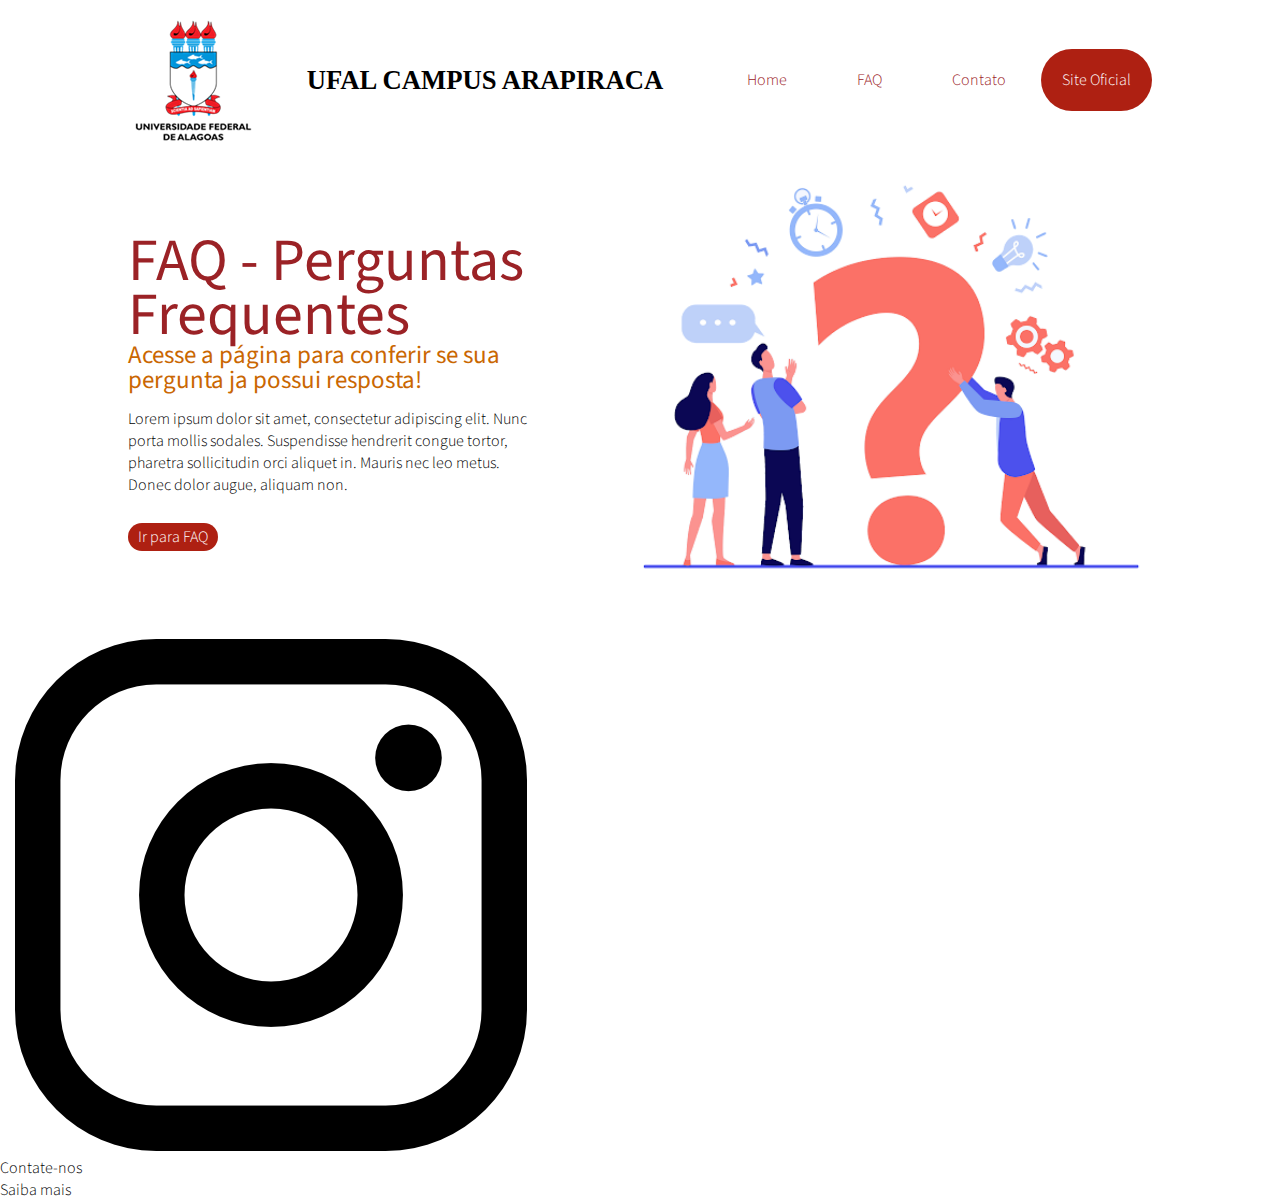
==== index.html @ 3cad09ba "Add files via upload" ====
<!DOCTYPE html>
<html>
  <head>
    <meta charset="UTF-8">
    <meta name="viewport" content="width=device-width, initial-scale=1.0">
    <link rel="stylesheet" type="text/css" href="./assets/css/style.css">
    <title>Meu Site</title>
  </head>


  <body>
    <!--inicio header-->
    <header class="container">
      <section class="row">
        <img id="imagem-brasao" src="./assets/images/brasao.png" alt="Brasao UFAL">
      <p id="texto-header">UFAL CAMPUS ARAPIRACA</p>
      
        <!--inicio nav-->
      <nav>
        <ul>
          <a href="#">
            <li>Home</li>
          </a>
          <a href="./faq.html">
            <li>FAQ</li>
          </a>
          <a href="#">
            <li>Contato</li>
          </a>
          <a href="http://ufal.br" class="btn btn-ufal">
            <li>Site Oficial</li>
          </a>
        </ul>
      </nav>
      <!--Fim nav-->
      </section>
    </header>
    <!--Fim header-->

    <!--Container-->
    <main class="container">
      <section class="row faq1">
        <article>
            <h1>FAQ - Perguntas Frequentes</h1>
            <h2>Acesse a página para conferir se sua pergunta ja possui resposta!</h2>
            <p>
              Lorem ipsum dolor sit amet, consectetur adipiscing elit. 
              Nunc porta mollis sodales. 
              Suspendisse hendrerit congue tortor, pharetra sollicitudin orci aliquet in. 
              Mauris nec leo metus. Donec dolor augue, aliquam non.
            </p>
          <a href="./faq.html" class="btn btn-sm">Ir para FAQ</a>
        </article>
        <!--End article-->
        <figcaption>
          <img id="ask-img" src="./assets/images/ask.png" alt="Ilustracao
          pessoas fazendo pergunta">
        </figcaption>
        <!--End Section-->
      </section>
      <!--Container-->
      
    </main> 
    
    <!--footer-->
    <footer>
      <ul>
        <li>
          <a href="http://instagram.com/cpt.ufal.arapiraca">
            <img src="./assets/images/logo_insta.png" alt="Instagram">
          </a>
        </li>
        <li>Contate-nos</li>
        <li>Saiba mais</li>
      </ul>
    </footer>
  </body>
</html>
---- assets/css/style.css ----
/*Fonte importada*/
@import url("https://fonts.googleapis.com/css2?family=Source+Sans+Pro:wght@200;300;400&display=swap");
/*Estilo header importado*/
@import "./header.css";

/*Importando botoes*/
@import "./buttons.css";

/*importando main*/
@import "./main.css";

* {
  margin: 0;
  border: 0;
  padding: 0;
  font-size: 100%;
  font: inherit;
  vertical-align: baseline;
  text-decoration: none;
  font-family: "Source Sans Pro", sans-serif;
  font-weight: 300;
}
.container {
  margin: 15px auto;
  width: 1024px;
  display: flex;
  flex-direction: column;
}
.row {
  display: flex;
  flex-direction: row;
}
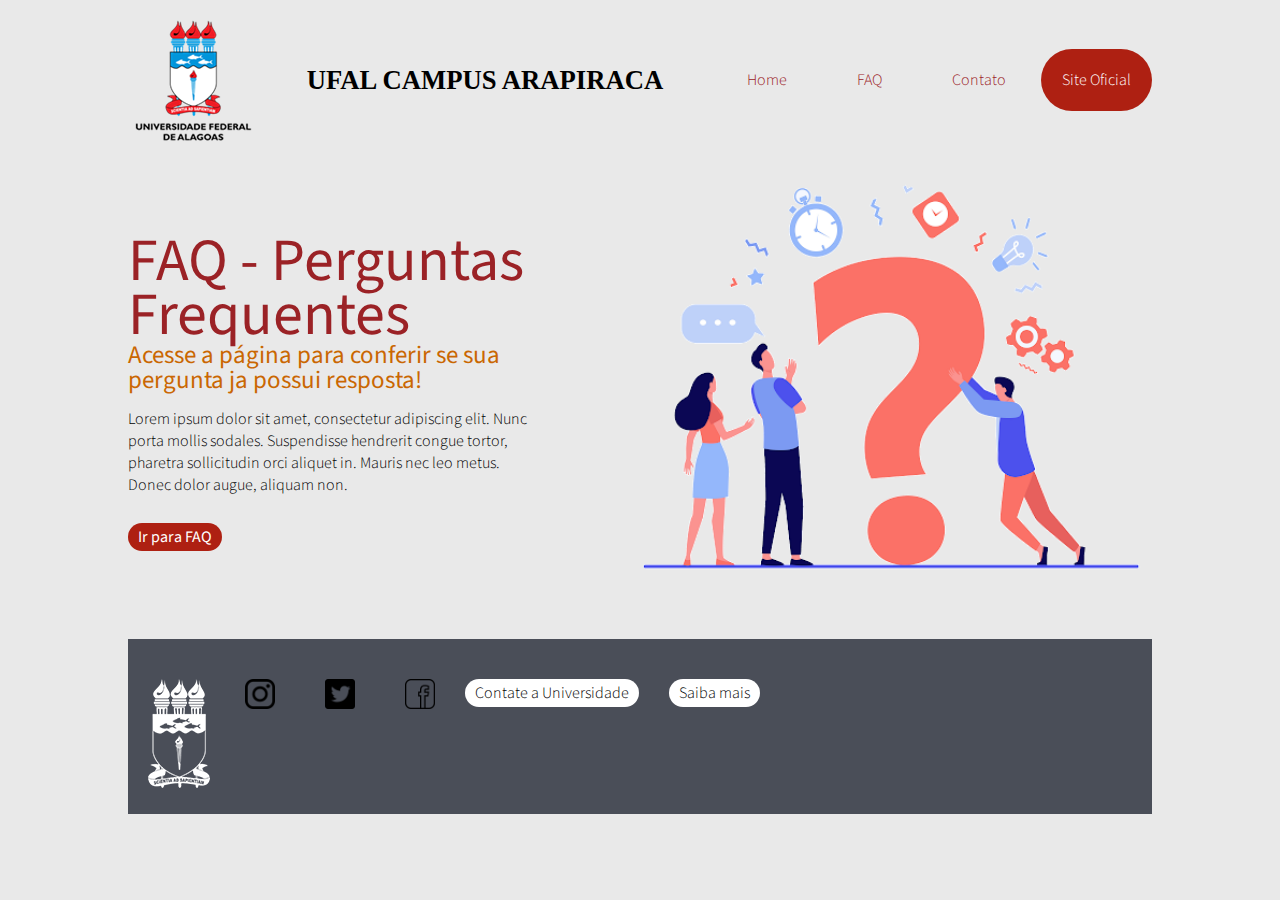
==== commit b67f6c31: "HTML e CSS quase prontos" ====
--- a/index.html
+++ b/index.html
@@ -24,7 +24,7 @@
           <a href="./faq.html">
             <li>FAQ</li>
           </a>
-          <a href="#">
+          <a href="https://arapiraca.ufal.br/graduacao/ciencia-da-computacao">
             <li>Contato</li>
           </a>
           <a href="http://ufal.br" class="btn btn-ufal">
@@ -59,19 +59,35 @@
         <!--End Section-->
       </section>
       <!--Container-->
-      
     </main> 
     
     <!--footer-->
-    <footer>
-      <ul>
-        <li>
-          <a href="http://instagram.com/cpt.ufal.arapiraca">
-            <img src="./assets/images/logo_insta.png" alt="Instagram">
-          </a>
-        </li>
-        <li>Contate-nos</li>
-        <li>Saiba mais</li>
+    <footer class="container">
+        <ul class="row">
+            <li>
+              <img id="brasao-footer" src="./assets/images/brasao-branco.png" alt="Brasao UFAL">
+            </li>
+            <li>
+            <a href="http://instagram.com/cpt.ufal.arapiraca">
+              <img id="redes" src="./assets/images/logo_insta.png" alt="Instagram">
+            </a>
+            </li>
+            <li>
+              <a href="https://www.facebook.com/ufaloficial">
+                <img id="redes" src="./assets/images/logotwitter.png" alt="Facebook">
+              </a>
+            </li>
+            <li>
+              <a href="https://twitter.com/ufaloficial">
+                <img id="redes" src="./assets/images/logo_facebook.png" alt="Twitter">
+              </a>
+            </li>
+            <a href="https://arapiraca.ufal.br/graduacao/ciencia-da-computacao">
+              <li class="btn btn-ft">Contate a Universidade</li>
+            </a>
+            <a href="https://arapiraca.ufal.br/graduacao/ciencia-da-computacao">
+              <li class="btn btn-ft">Saiba mais</li>
+            </a>
       </ul>
     </footer>
   </body>
--- a/assets/css/style.css
+++ b/assets/css/style.css
@@ -9,6 +9,9 @@
 /*importando main*/
 @import "./main.css";
 
+/*importando footer*/
+@import "./footer.css";
+
 * {
   margin: 0;
   border: 0;
@@ -19,6 +22,10 @@
   text-decoration: none;
   font-family: "Source Sans Pro", sans-serif;
   font-weight: 300;
+  list-style: none;
+}
+body {
+  background-color: #e9e9e9;
 }
 .container {
   margin: 15px auto;
